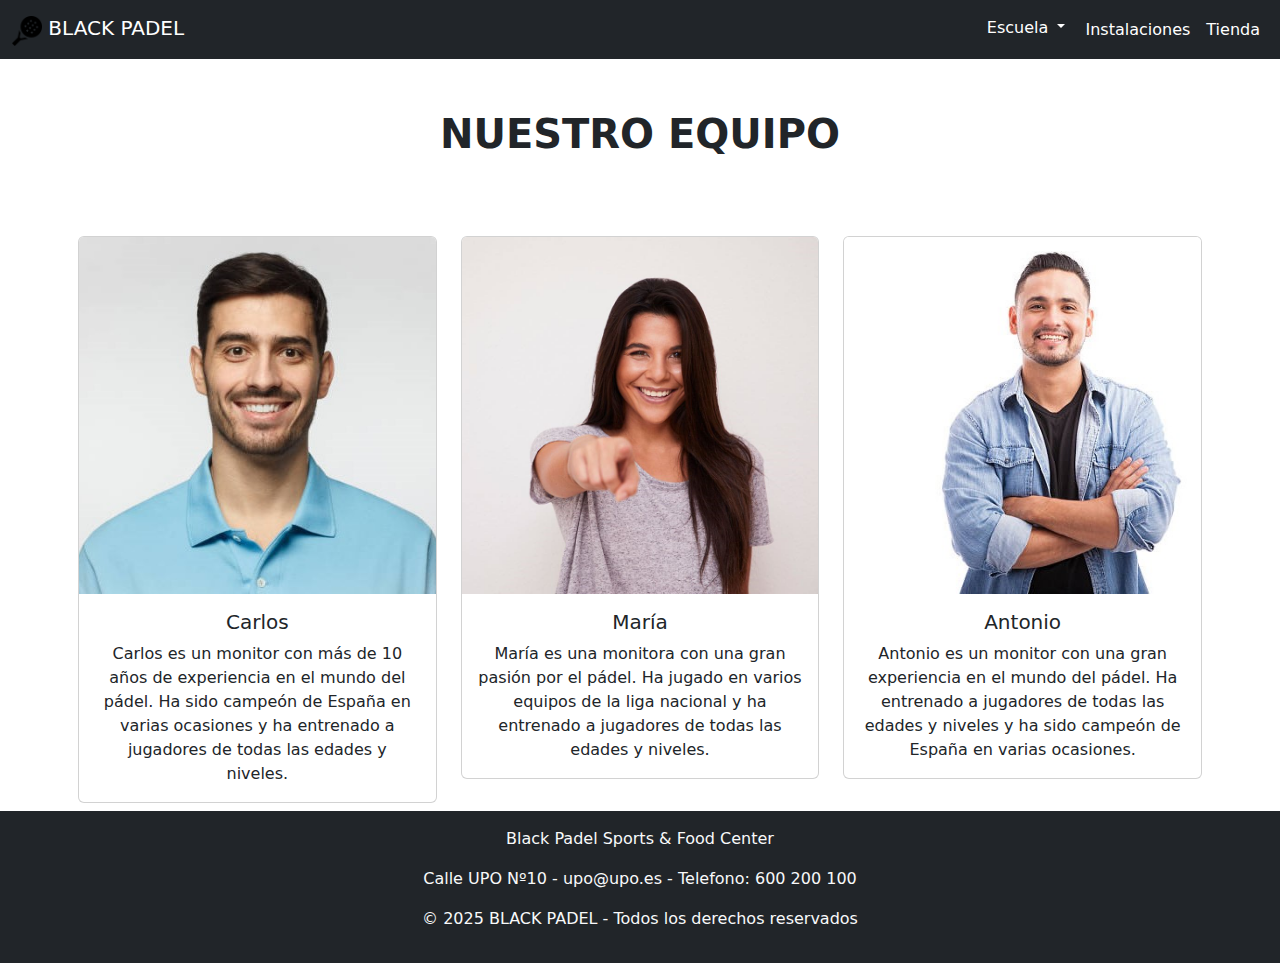
==== equipo.html @ 3759ca11 "pagina de equipo" ====
<!DOCTYPE html>
<html lang="en">
<head>
    <meta charset="UTF-8">
    <meta name="viewport" content="width=device-width, initial-scale=1.0">
    <title>Document</title>
    <link rel="stylesheet" href="css/bootstrap.css">
    <link rel="stylesheet" href="css/style.css">

    <script src="https://cdn.jsdelivr.net/npm/bootstrap@5.3.2/dist/js/bootstrap.bundle.min.js"></script>
    <link rel="icon" type="image/png" href="images/icono.png">
</head>
<body>
    <nav class="navbar navbar-expand-lg navbar-dark bg-dark fixed-top">
        <div class="container-fluid">
            <a class="navbar-brand" href="#">
                <img src="images/icono.png" alt="Logo" width="30" height="30" class="d-inline-block align-text-top">
                BLACK PADEL
            </a>
            <button class="navbar-toggler" type="button" data-bs-toggle="collapse" data-bs-target="#navbarNav">
                <span class="navbar-toggler-icon"></span>
            </button>
            <div class="collapse navbar-collapse" id="navbarNav">
                <ul class="navbar-nav ms-auto">
                    <li class="nav-item dropdown">
                        <a id="navbarDropdown" class="btn btn-secondary dropdown-toggle text-white" href="#" role="button" data-bs-toggle="dropdown" aria-expanded="false">
                          Escuela
                        </a>
                        <div class="dropdown-menu" aria-labelledby="navbarDropdown">
                          <a class="dropdown-item" href="equipo.html">Monitores</a>
                          <a class="dropdown-item" href="#">Tarifas</a>
                        </div>
                    </li>
                    <li class="nav-item"><a class="nav-link text-white" href="#">Instalaciones</a></li>
                    <li class="nav-item"><a class="nav-link text-white" href="#">Tienda</a></li>
                </ul>
            </div>
        </div>
    </nav>

    <div class="container mt-5 p-2">
        <p class="text-center mt-4 p-4 fs-1 text-uppercase fw-bold">Nuestro equipo</p>
        <div class="row mt-5">
            <div class="col-md-4">
                <div class="card text-center">
                    <img src="images/carlos.jpg" class="card-img-top" alt="...">
                    <div class="card-body">
                        <h5 class="card-title">Carlos</h5>
                        <p class="card-text">Carlos es un monitor con más de 10 años de experiencia en el mundo del pádel. Ha sido campeón de España en varias ocasiones y ha entrenado a jugadores de todas las edades y niveles.</p>
                    </div>
                </div>
            </div>
            <div class="col-md-4">
                <div class="card text-center">
                    <img src="images/maria.jpg" class="card-img-top" alt="...">
                    <div class="card-body">
                        <h5 class="card-title">María</h5>
                        <p class="card-text">María es una monitora con una gran pasión por el pádel. Ha jugado en varios equipos de la liga nacional y ha entrenado a jugadores de todas las edades y niveles.</p>
                    </div>
                </div>
            </div>
            <div class="col-md-4">
                <div class="card text-center">
                    <img src="images/antonio.jpg" class="card-img-top" alt="...">
                    <div class="card-body">
                        <h5 class="card-title">Antonio</h5>
                        <p class="card-text">Antonio es un monitor con una gran experiencia en el mundo del pádel. Ha entrenado a jugadores de todas las edades y niveles y ha sido campeón de España en varias ocasiones.</p>
                    </div>
                </div>
            </div>
        </div>
    </div>

    <!-- Footer -->
    <footer class="bg-dark text-light text-center py-3 mt-4 clase-footer">
        <p>Black Padel Sports & Food Center</p>
        <p class="fw-light">Calle UPO Nº10 - <Email:upo>upo@upo.es</Email:upo> - Telefono: 600 200 100</p>
        <p>&copy; 2025 BLACK PADEL - Todos los derechos reservados</p>
    </footer>
</body>
</html>
---- css/style.css ----
.tamanyo-imagen{
    max-height: 80vh;
    width: 100vw;
    margin: 0px !important;
    padding: 0px !important;
}

#columna1-fila1{
    padding: 10vh;
}

.tamanyo-container{
    padding: 0px !important;
    margin: 0px !important;
}

#logo-mejorset{
    max-width: 30%;
}

#navbarDropdown{
    background: none; 
    border: none;
}

.clase-footer {
    margin-top: 0px !important;
}
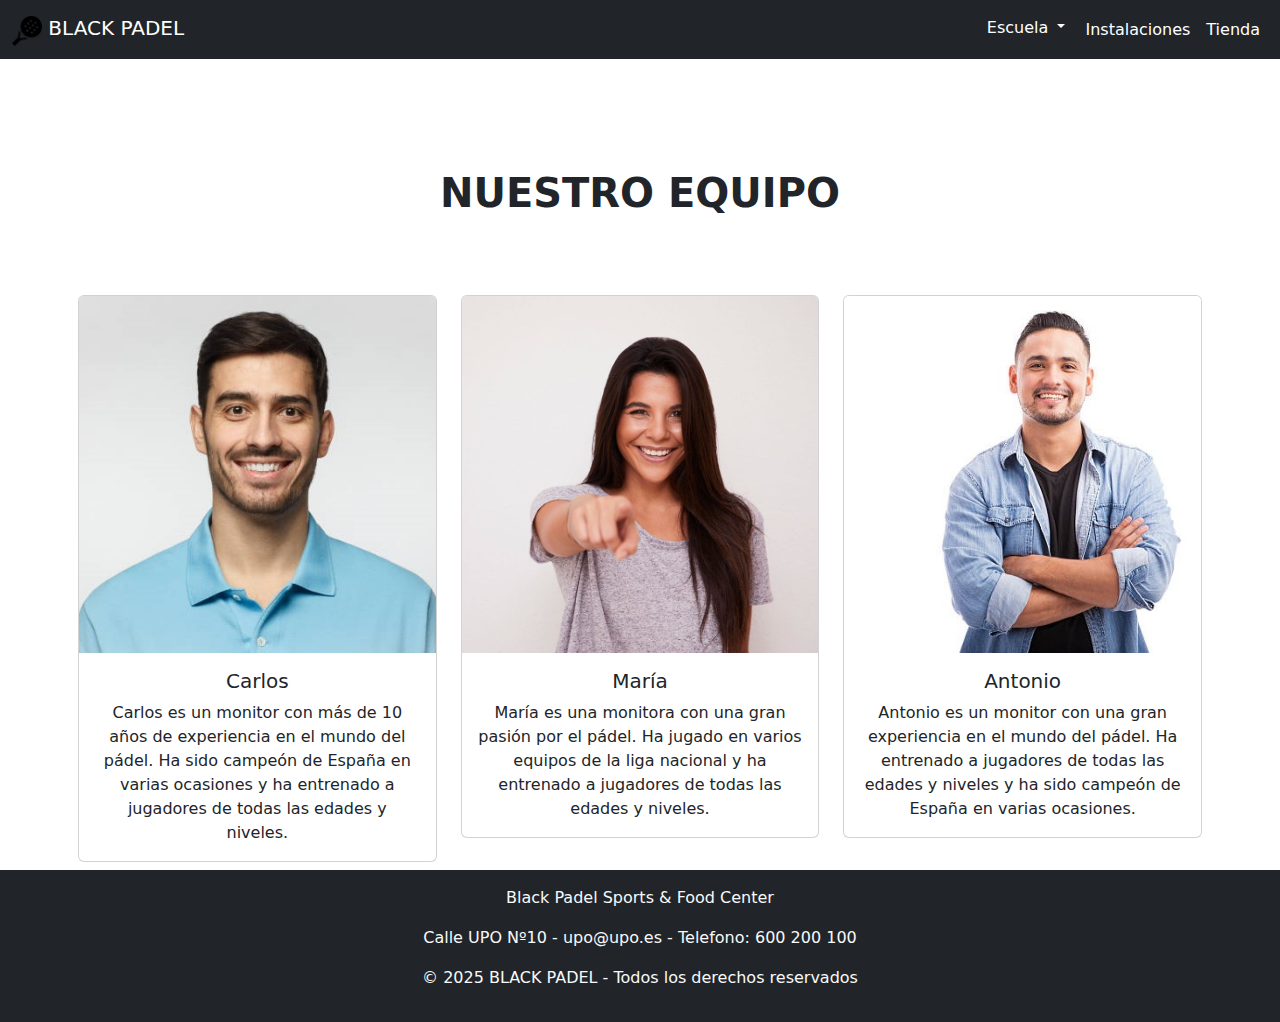
==== commit b7f6ea2d: "Pagina de tarifas" ====
--- a/equipo.html
+++ b/equipo.html
@@ -11,9 +11,9 @@
     <link rel="icon" type="image/png" href="images/icono.png">
 </head>
 <body>
-    <nav class="navbar navbar-expand-lg navbar-dark bg-dark fixed-top">
+    <nav class="navbar navbar-expand-lg navbar-dark bg-dark">
         <div class="container-fluid">
-            <a class="navbar-brand" href="#">
+            <a class="navbar-brand" href="index.html">
                 <img src="images/icono.png" alt="Logo" width="30" height="30" class="d-inline-block align-text-top">
                 BLACK PADEL
             </a>
@@ -28,7 +28,7 @@
                         </a>
                         <div class="dropdown-menu" aria-labelledby="navbarDropdown">
                           <a class="dropdown-item" href="equipo.html">Monitores</a>
-                          <a class="dropdown-item" href="#">Tarifas</a>
+                          <a class="dropdown-item" href="tarifas.html">Tarifas</a>
                         </div>
                     </li>
                     <li class="nav-item"><a class="nav-link text-white" href="#">Instalaciones</a></li>
--- a/css/style.css
+++ b/css/style.css
@@ -25,4 +25,4 @@
 
 .clase-footer {
     margin-top: 0px !important;
-}+}
